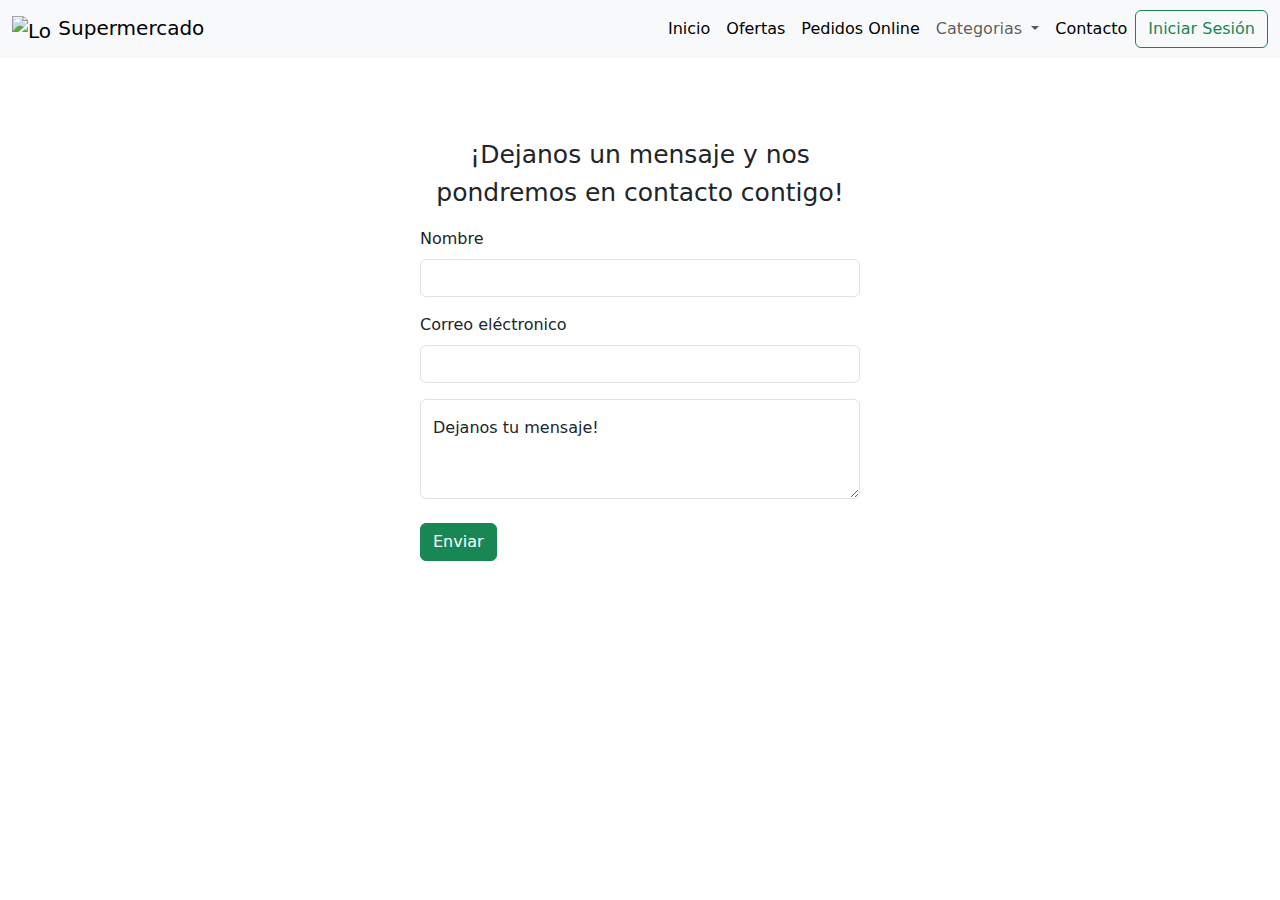
==== form_contacto.html @ 6b3f99de "Agrego formulario de contacto y agrego los links a los botones" ====
<!DOCTYPE html>
<html lang="en">
<head>
    <meta charset="UTF-8">
    <meta name="viewport" content="width=device-width, initial-scale=1.0">
    <title>Iniciar sesión</title>
    <link rel="stylesheet" href="https://cdn.jsdelivr.net/npm/bootstrap@5.3.3/dist/css/bootstrap.min.css">
    <link rel="stylesheet" href="./styles/contacto.css">
</head>
<body>
    
    <header>
        <nav class="navbar navbar-expand-lg bg-body-tertiary">
            <div class="container-fluid">
                <a class="navbar-brand" href="#">
                    <img alt="Logo" width="40" height="29" class="d-inline-block align-text-top"
                        src="./assets/logo.jpeg">
                    Supermercado
                </a>
                <button class="navbar-toggler" type="button" data-bs-toggle="collapse"
                    data-bs-target="#navbarSupportedContent" aria-controls="navbarSupportedContent"
                    aria-expanded="false" aria-label="Toggle navigation">
                    <span class="navbar-toggler-icon"></span>
                </button>
                <div class="collapse navbar-collapse" id="navbarSupportedContent">
                    <ul class="navbar-nav ms-auto mb-2 mb-lg-0">
                        <li class="nav-item">
                            <a class="nav-link active" aria-current="page" href="#">Inicio</a>
                        </li>
                        <li class="nav-item">
                            <a class="nav-link active" aria-current="page" href="#">Ofertas</a>
                        </li>
                        <li class="nav-item">
                            <a class="nav-link active" aria-current="page" href="#">Pedidos Online</a>
                        </li>
                        <li class="nav-item dropdown">
                            <a class="nav-link dropdown-toggle" href="#" role="button" data-bs-toggle="dropdown"
                                aria-expanded="false">
                                Categorias
                            </a>
                            <ul class="dropdown-menu">
                                <li><a class="dropdown-item" href="#">Almacén</a></li>
                                <li><a class="dropdown-item" href="#">Bebidas</a></li>
                                <li><a class="dropdown-item" href="#">Carnicería</a></li>
                                <li><a class="dropdown-item" href="#">Lácteos</a></li>
                                <li><a class="dropdown-item" href="#">Limpieza</a></li>
                                <li><a class="dropdown-item" href="#">Verdulería</a></li>
                                <li>
                                    <hr class="dropdown-divider">
                                </li>
                                <li><a class="dropdown-item" href="#">Otros</a></li>
                            </ul>
                        </li>
                        <li class="nav-item">
                            <a class="nav-link active" aria-current="page" href="#">Contacto</a>
                        </li>
                    </ul>
                    <form class="d-flex" role="search">
                        <a href="form_login.html" class="btn btn-outline-success" type="submit">Iniciar Sesión</a>
                    </form>
                </div>
            </div>
        </nav>
    </header>

    <div class="container mt-5 form-login">

        <p class="title-text">¡Dejanos un mensaje y nos pondremos en contacto contigo!</p>

        <form>
            <div class="mb-3">
              <label for="nombre" class="form-label">Nombre</label>
              <input type="text" class="form-control" id="nombre">
            </div>
            <div class="mb-3">
              <label for="correo" class="form-label">Correo eléctronico</label>
              <input type="email" class="form-control" id="correo">
            </div>
            <div class="form-floating">
                <textarea class="form-control" style="height: 100px;" placeholder="Dejanos tu mensaje!" id="floatingTextarea"></textarea>
                <label for="floatingTextarea">Dejanos tu mensaje!</label>
              </div>
              <br>
            <button type="submit" class="btn btn-success">Enviar</button>
          </form>

    </div>

    
    <script src="https://cdn.jsdelivr.net/npm/bootstrap@5.3.3/dist/js/bootstrap.bundle.min.js"></script>
</body>
</html>
---- styles/contacto.css ----
body{
    background-image: url("https://img.freepik.com/foto-gratis/composicion-telefono-rosa-vintage_23-2148913955.jpg");
    background-size: cover; 
    background-position: center;
}

.form-login{
    background-color: #ffff;
    border-radius: 10px;
    padding: 30px;
    width: 500px;
}

/* Titulos */
.title-text{
    font-size: 25px;
    text-align: center;
}
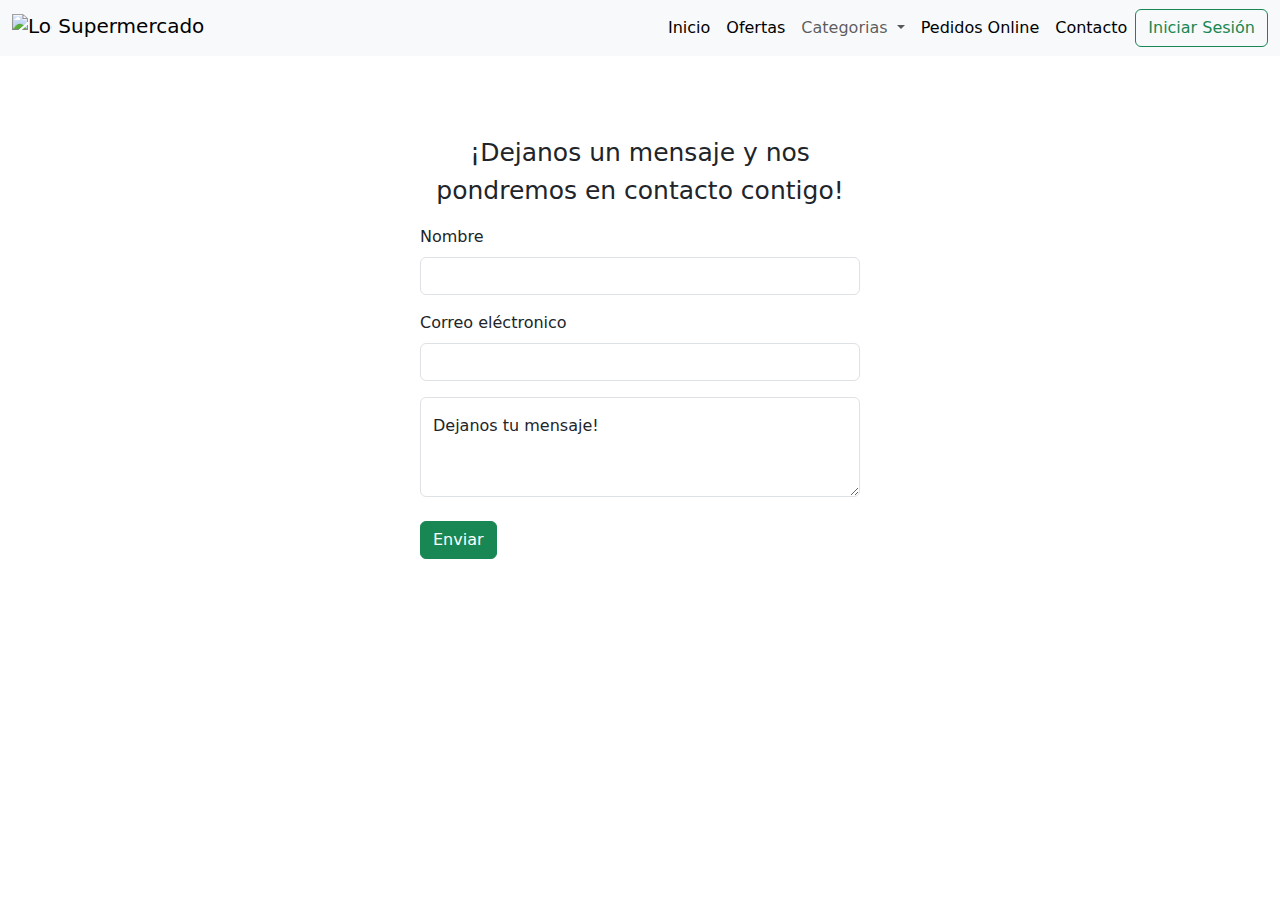
==== commit 9d27bf2d: "modificacion del index + css" ====
--- a/form_contacto.html
+++ b/form_contacto.html
@@ -1,5 +1,6 @@
 <!DOCTYPE html>
 <html lang="en">
+
 <head>
     <meta charset="UTF-8">
     <meta name="viewport" content="width=device-width, initial-scale=1.0">
@@ -7,14 +8,15 @@
     <link rel="stylesheet" href="https://cdn.jsdelivr.net/npm/bootstrap@5.3.3/dist/css/bootstrap.min.css">
     <link rel="stylesheet" href="./styles/contacto.css">
 </head>
+
 <body>
-    
+
     <header>
-        <nav class="navbar navbar-expand-lg bg-body-tertiary">
-            <div class="container-fluid">
-                <a class="navbar-brand" href="#">
+        <nav class="navbar navbar-expand-lg bg-body-tertiary navbar-light">
+            <div class="container-fluid bg-transparent">
+                <a class="navbar-brand display-3" href="#">
                     <img alt="Logo" width="40" height="29" class="d-inline-block align-text-top"
-                        src="./assets/logo.jpeg">
+                        src="https://e7.pngegg.com/pngimages/653/775/png-clipart-product-shopping-cart-supermarket-logo-logo-super-mercado-angle-text-thumbnail.png">
                     Supermercado
                 </a>
                 <button class="navbar-toggler" type="button" data-bs-toggle="collapse"
@@ -25,13 +27,10 @@
                 <div class="collapse navbar-collapse" id="navbarSupportedContent">
                     <ul class="navbar-nav ms-auto mb-2 mb-lg-0">
                         <li class="nav-item">
-                            <a class="nav-link active" aria-current="page" href="#">Inicio</a>
+                            <a class="nav-link active" aria-current="page" href="./index.html">Inicio</a>
                         </li>
                         <li class="nav-item">
-                            <a class="nav-link active" aria-current="page" href="#">Ofertas</a>
-                        </li>
-                        <li class="nav-item">
-                            <a class="nav-link active" aria-current="page" href="#">Pedidos Online</a>
+                            <a class="nav-link active" aria-current="page" href="./index.html">Ofertas</a>
                         </li>
                         <li class="nav-item dropdown">
                             <a class="nav-link dropdown-toggle" href="#" role="button" data-bs-toggle="dropdown"
@@ -52,7 +51,10 @@
                             </ul>
                         </li>
                         <li class="nav-item">
-                            <a class="nav-link active" aria-current="page" href="#">Contacto</a>
+                            <a class="nav-link active" aria-current="page" href="#">Pedidos Online</a>
+                        </li>
+                        <li class="nav-item">
+                            <a class="nav-link active" aria-current="page" href="form_contacto.html">Contacto</a>
                         </li>
                     </ul>
                     <form class="d-flex" role="search">
@@ -62,31 +64,28 @@
             </div>
         </nav>
     </header>
-
     <div class="container mt-5 form-login">
-
         <p class="title-text">¡Dejanos un mensaje y nos pondremos en contacto contigo!</p>
-
         <form>
             <div class="mb-3">
-              <label for="nombre" class="form-label">Nombre</label>
-              <input type="text" class="form-control" id="nombre">
+                <label for="nombre" class="form-label">Nombre</label>
+                <input type="text" class="form-control" id="nombre">
             </div>
             <div class="mb-3">
-              <label for="correo" class="form-label">Correo eléctronico</label>
-              <input type="email" class="form-control" id="correo">
+                <label for="correo" class="form-label">Correo eléctronico</label>
+                <input type="email" class="form-control" id="correo">
             </div>
             <div class="form-floating">
-                <textarea class="form-control" style="height: 100px;" placeholder="Dejanos tu mensaje!" id="floatingTextarea"></textarea>
+                <textarea class="form-control" style="height: 100px;" placeholder="Dejanos tu mensaje!"
+                    id="floatingTextarea"></textarea>
                 <label for="floatingTextarea">Dejanos tu mensaje!</label>
-              </div>
-              <br>
+            </div>
+            <br>
             <button type="submit" class="btn btn-success">Enviar</button>
-          </form>
-
+        </form>
     </div>
 
-    
     <script src="https://cdn.jsdelivr.net/npm/bootstrap@5.3.3/dist/js/bootstrap.bundle.min.js"></script>
 </body>
+
 </html>--- a/styles/contacto.css
+++ b/styles/contacto.css
@@ -1,17 +1,15 @@
-
 body{
     background-image: url("https://img.freepik.com/foto-gratis/composicion-telefono-rosa-vintage_23-2148913955.jpg");
     background-size: cover; 
-    background-position: center;
+    background-repeat: no-repeat;
+    background-attachment: fixed;
 }
-
 .form-login{
     background-color: #ffff;
     border-radius: 10px;
     padding: 30px;
     width: 500px;
 }
-
 /* Titulos */
 .title-text{
     font-size: 25px;
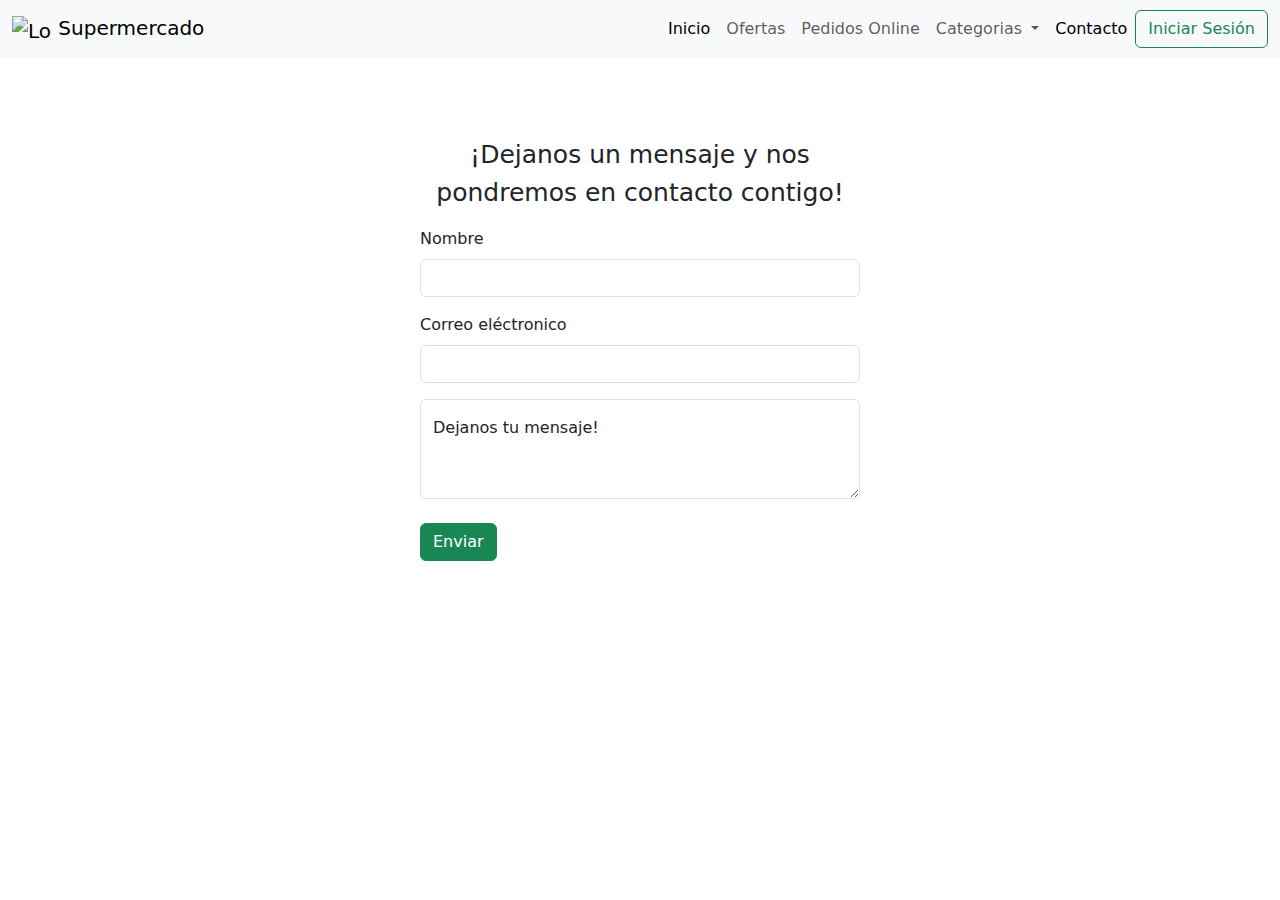
==== commit 272ed1a3: "ajustes de los botones de navegacion" ====
--- a/form_contacto.html
+++ b/form_contacto.html
@@ -1,6 +1,5 @@
 <!DOCTYPE html>
 <html lang="en">
-
 <head>
     <meta charset="UTF-8">
     <meta name="viewport" content="width=device-width, initial-scale=1.0">
@@ -8,15 +7,14 @@
     <link rel="stylesheet" href="https://cdn.jsdelivr.net/npm/bootstrap@5.3.3/dist/css/bootstrap.min.css">
     <link rel="stylesheet" href="./styles/contacto.css">
 </head>
-
 <body>
-
+    
     <header>
-        <nav class="navbar navbar-expand-lg bg-body-tertiary navbar-light">
-            <div class="container-fluid bg-transparent">
-                <a class="navbar-brand display-3" href="#">
+        <nav class="navbar navbar-expand-lg bg-body-tertiary">
+            <div class="container-fluid">
+                <a class="navbar-brand" href="#">
                     <img alt="Logo" width="40" height="29" class="d-inline-block align-text-top"
-                        src="https://e7.pngegg.com/pngimages/653/775/png-clipart-product-shopping-cart-supermarket-logo-logo-super-mercado-angle-text-thumbnail.png">
+                        src="./assets/logo.jpeg">
                     Supermercado
                 </a>
                 <button class="navbar-toggler" type="button" data-bs-toggle="collapse"
@@ -27,10 +25,13 @@
                 <div class="collapse navbar-collapse" id="navbarSupportedContent">
                     <ul class="navbar-nav ms-auto mb-2 mb-lg-0">
                         <li class="nav-item">
-                            <a class="nav-link active" aria-current="page" href="./index.html">Inicio</a>
+                            <a class="nav-link active" aria-current="page" href="index.html">Inicio</a>
                         </li>
                         <li class="nav-item">
-                            <a class="nav-link active" aria-current="page" href="./index.html">Ofertas</a>
+                            <a class="nav-link diseable" aria-current="page" href="#">Ofertas</a>
+                        </li>
+                        <li class="nav-item">
+                            <a class="nav-link diseable" aria-current="page" href="#">Pedidos Online</a>
                         </li>
                         <li class="nav-item dropdown">
                             <a class="nav-link dropdown-toggle" href="#" role="button" data-bs-toggle="dropdown"
@@ -51,10 +52,7 @@
                             </ul>
                         </li>
                         <li class="nav-item">
-                            <a class="nav-link active" aria-current="page" href="#">Pedidos Online</a>
-                        </li>
-                        <li class="nav-item">
-                            <a class="nav-link active" aria-current="page" href="form_contacto.html">Contacto</a>
+                            <a class="nav-link active" aria-current="page" href="#">Contacto</a>
                         </li>
                     </ul>
                     <form class="d-flex" role="search">
@@ -64,28 +62,31 @@
             </div>
         </nav>
     </header>
+
     <div class="container mt-5 form-login">
+
         <p class="title-text">¡Dejanos un mensaje y nos pondremos en contacto contigo!</p>
+
         <form>
             <div class="mb-3">
-                <label for="nombre" class="form-label">Nombre</label>
-                <input type="text" class="form-control" id="nombre">
+              <label for="nombre" class="form-label">Nombre</label>
+              <input type="text" class="form-control" id="nombre">
             </div>
             <div class="mb-3">
-                <label for="correo" class="form-label">Correo eléctronico</label>
-                <input type="email" class="form-control" id="correo">
+              <label for="correo" class="form-label">Correo eléctronico</label>
+              <input type="email" class="form-control" id="correo">
             </div>
             <div class="form-floating">
-                <textarea class="form-control" style="height: 100px;" placeholder="Dejanos tu mensaje!"
-                    id="floatingTextarea"></textarea>
+                <textarea class="form-control" style="height: 100px;" placeholder="Dejanos tu mensaje!" id="floatingTextarea"></textarea>
                 <label for="floatingTextarea">Dejanos tu mensaje!</label>
-            </div>
-            <br>
+              </div>
+              <br>
             <button type="submit" class="btn btn-success">Enviar</button>
-        </form>
+          </form>
+
     </div>
 
+    
     <script src="https://cdn.jsdelivr.net/npm/bootstrap@5.3.3/dist/js/bootstrap.bundle.min.js"></script>
 </body>
-
 </html>